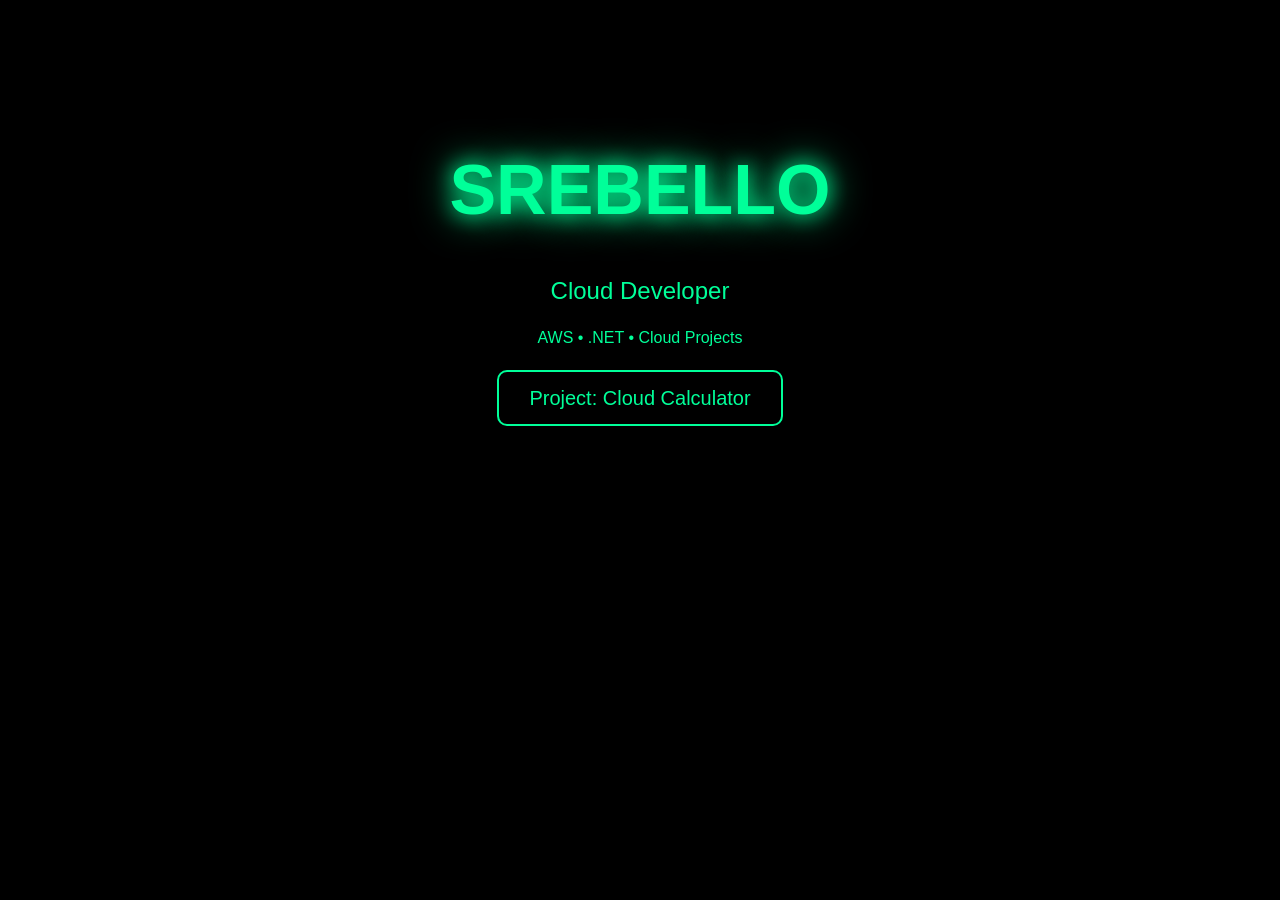
==== index.html @ 6afc8ece "Add files via upload" ====
﻿<!DOCTYPE html>
<html>
<head>
    <meta charset="UTF-8">
    <title>srebello Cloud Projects</title>
    <link rel="stylesheet" href="style.css">
</head>

<body>

<div class="center-box">

    <h1 class="logo">SREBELLO</h1>

    <p class="subtitle">Cloud Developer</p>

    <p class="tagline">AWS • .NET • Cloud Projects</p>

    <a href="calculator.html" class="project-btn">
        Project: Cloud Calculator
    </a>

</div>

</body>
</html>
---- style.css ----
﻿body{
    background:black;
    color:#00ff99;
    font-family:Arial;
    text-align:center;
    margin:0;
}

.center-box{
    margin-top:150px;
}

.logo{
    font-size:70px;
    text-shadow:0 0 20px #00ff99,0 0 40px #00ff99;
}

.subtitle{
    font-size:24px;
    margin-top:10px;
}

.tagline{
    margin-bottom:40px;
}

.project-btn{
    border:2px solid #00ff99;
    padding:15px 30px;
    text-decoration:none;
    color:#00ff99;
    border-radius:10px;
    font-size:20px;
}

.project-btn:hover{
    background:#00ff99;
    color:black;
}

.light-page{
    background:#f5f5f5;
    color:black;
}

input,select,button{
    padding:10px;
    font-size:18px;
    margin:10px;
    border-radius:8px;
}
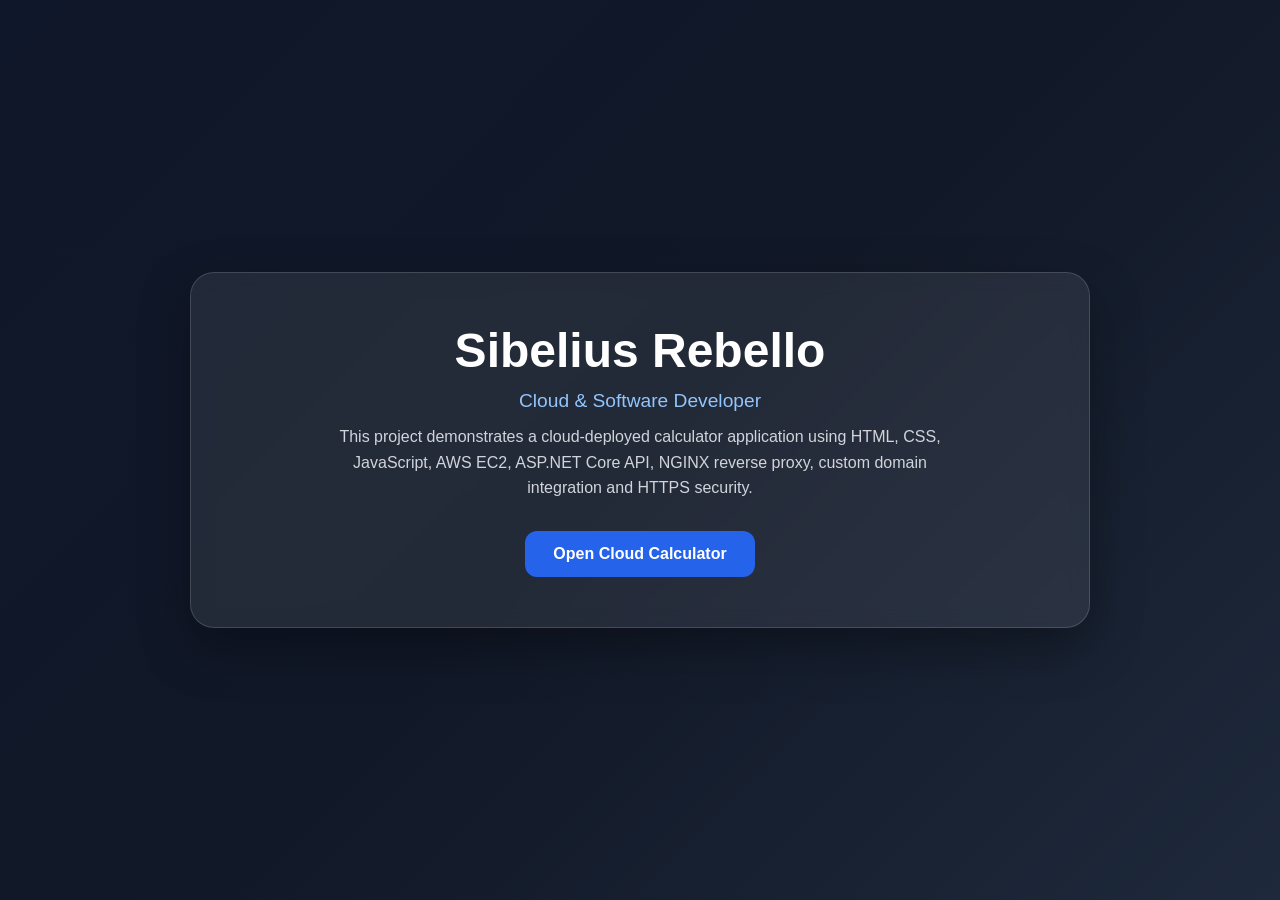
==== commit c82a2399: "Update frontend interface design" ====
--- a/index.html
+++ b/index.html
@@ -1,26 +1,26 @@
-﻿<!DOCTYPE html>
-<html>
-<head>
-    <meta charset="UTF-8">
-    <title>srebello Cloud Projects</title>
-    <link rel="stylesheet" href="style.css">
-</head>
-
-<body>
-
-<div class="center-box">
-
-    <h1 class="logo">SREBELLO</h1>
-
-    <p class="subtitle">Cloud Developer</p>
-
-    <p class="tagline">AWS • .NET • Cloud Projects</p>
-
-    <a href="calculator.html" class="project-btn">
-        Project: Cloud Calculator
-    </a>
-
-</div>
-
-</body>
+﻿<!DOCTYPE html>
+<html lang="en">
+<head>
+    <meta charset="UTF-8">
+    <meta name="viewport" content="width=device-width, initial-scale=1.0">
+    <title>Srebello Cloud Projects</title>
+    <link rel="stylesheet" href="style.css">
+</head>
+<body class="home-page">
+
+<div class="home-container">
+    <div class="hero-card">
+        <h1>Sibelius Rebello</h1>
+        <p class="role">Cloud & Software Developer</p>
+        <p class="desc">
+            This project demonstrates a cloud-deployed calculator application using
+            HTML, CSS, JavaScript, AWS EC2, ASP.NET Core API, NGINX reverse proxy,
+            custom domain integration and HTTPS security.
+        </p>
+
+        <a href="calculator.html" class="project-button">Open Cloud Calculator</a>
+    </div>
+</div>
+
+</body>
 </html>
--- a/style.css
+++ b/style.css
@@ -1,51 +1,184 @@
-﻿body{
-    background:black;
-    color:#00ff99;
-    font-family:Arial;
-    text-align:center;
-    margin:0;
-}
-
-.center-box{
-    margin-top:150px;
-}
-
-.logo{
-    font-size:70px;
-    text-shadow:0 0 20px #00ff99,0 0 40px #00ff99;
-}
-
-.subtitle{
-    font-size:24px;
-    margin-top:10px;
-}
-
-.tagline{
-    margin-bottom:40px;
-}
-
-.project-btn{
-    border:2px solid #00ff99;
-    padding:15px 30px;
-    text-decoration:none;
-    color:#00ff99;
-    border-radius:10px;
-    font-size:20px;
-}
-
-.project-btn:hover{
-    background:#00ff99;
-    color:black;
-}
-
-.light-page{
-    background:#f5f5f5;
-    color:black;
-}
-
-input,select,button{
-    padding:10px;
-    font-size:18px;
-    margin:10px;
-    border-radius:8px;
+﻿* {
+    box-sizing: border-box;
+    margin: 0;
+    padding: 0;
+    font-family: Arial, sans-serif;
+}
+
+body {
+    min-height: 100vh;
+}
+
+/* HOME PAGE */
+body.home-page {
+    background: linear-gradient(135deg, #0f172a, #111827, #1e293b);
+    color: white;
+    display: flex;
+    align-items: center;
+    justify-content: center;
+    padding: 30px;
+}
+
+.home-container {
+    max-width: 900px;
+    width: 100%;
+    text-align: center;
+}
+
+.hero-card {
+    background: rgba(255, 255, 255, 0.08);
+    border: 1px solid rgba(255, 255, 255, 0.15);
+    backdrop-filter: blur(10px);
+    border-radius: 24px;
+    padding: 50px 30px;
+    box-shadow: 0 20px 50px rgba(0, 0, 0, 0.35);
+}
+
+.hero-card h1 {
+    font-size: 3rem;
+    margin-bottom: 12px;
+}
+
+.hero-card .role {
+    font-size: 1.2rem;
+    color: #93c5fd;
+    margin-bottom: 12px;
+}
+
+.hero-card .desc {
+    max-width: 650px;
+    margin: 0 auto 30px auto;
+    line-height: 1.6;
+    color: #d1d5db;
+}
+
+.project-button {
+    display: inline-block;
+    padding: 14px 28px;
+    background: #2563eb;
+    color: white;
+    text-decoration: none;
+    border-radius: 12px;
+    font-weight: bold;
+    transition: 0.3s ease;
+}
+
+.project-button:hover {
+    background: #1d4ed8;
+}
+
+/* CALCULATOR PAGE */
+body.calculator-page {
+    background: linear-gradient(135deg, #e0f2fe, #eef2ff);
+    display: flex;
+    align-items: center;
+    justify-content: center;
+    padding: 30px;
+}
+
+.calculator-wrapper {
+    width: 100%;
+    max-width: 520px;
+}
+
+.calculator-card {
+    background: white;
+    border-radius: 24px;
+    padding: 35px;
+    box-shadow: 0 20px 45px rgba(0, 0, 0, 0.12);
+}
+
+.small-label {
+    color: #2563eb;
+    font-size: 0.9rem;
+    font-weight: bold;
+    margin-bottom: 8px;
+}
+
+.calculator-card h1 {
+    font-size: 2rem;
+    color: #111827;
+    margin-bottom: 10px;
+}
+
+.calculator-card .subtitle {
+    color: #6b7280;
+    margin-bottom: 28px;
+    line-height: 1.5;
+}
+
+.input-group {
+    margin-bottom: 18px;
+}
+
+.input-group label {
+    display: block;
+    margin-bottom: 8px;
+    color: #374151;
+    font-weight: bold;
+}
+
+input,
+select {
+    width: 100%;
+    padding: 14px;
+    border: 1px solid #d1d5db;
+    border-radius: 12px;
+    font-size: 1rem;
+    outline: none;
+}
+
+input:focus,
+select:focus {
+    border-color: #2563eb;
+}
+
+button {
+    width: 100%;
+    padding: 14px;
+    border: none;
+    border-radius: 12px;
+    background: #2563eb;
+    color: white;
+    font-size: 1rem;
+    font-weight: bold;
+    cursor: pointer;
+    margin-top: 8px;
+    transition: 0.3s ease;
+}
+
+button:hover {
+    background: #1d4ed8;
+}
+
+.result-box {
+    margin-top: 24px;
+    padding: 18px;
+    border-radius: 16px;
+    background: #f3f4f6;
+}
+
+.result-box span {
+    display: block;
+    font-size: 0.9rem;
+    color: #6b7280;
+    margin-bottom: 6px;
+}
+
+.result-box p {
+    font-size: 1.3rem;
+    font-weight: bold;
+    color: #111827;
+}
+
+.back-link {
+    display: inline-block;
+    margin-top: 20px;
+    color: #2563eb;
+    text-decoration: none;
+    font-weight: bold;
+}
+
+.back-link:hover {
+    text-decoration: underline;
 }
